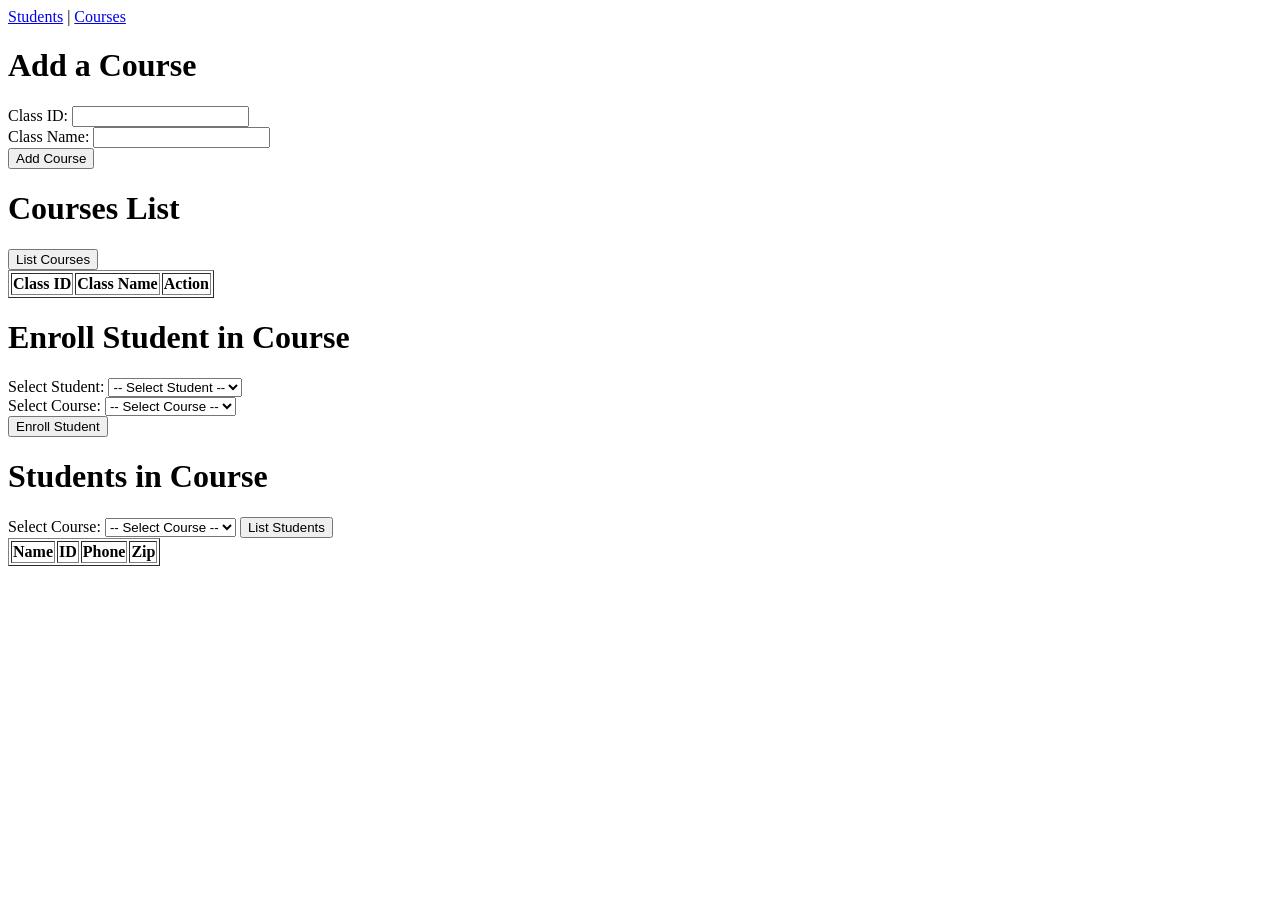
==== frontend/courses.html @ 0516256b "Completed CIS 2336 final exam" ====
<!DOCTYPE html>
<html lang="en">

<head>
    <meta charset="UTF-8">
    <meta name="viewport" content="width=device-width, initial-scale=1.0">
    <title>Courses</title>
</head>

<body onload="loadEnrollmentOptions()">

    <nav>
        <a href="index.html">Students</a> |
        <a href="courses.html">Courses</a>
    </nav>

    <h1>Add a Course</h1>

    <form id="courseForm" onsubmit="addCourse(event)">
        <label for="classId">Class ID:</label>
        <input type="text" id="classId" required>
        <br>

        <label for="className">Class Name:</label>
        <input type="text" id="className" required>
        <br>

        <button type="submit">Add Course</button>
    </form>


    <h1>Courses List</h1>

    <button type="button" onclick="listCourses()">List Courses</button>

    <table border="1">
        <thead>
            <tr>
                <th>Class ID</th>
                <th>Class Name</th>
                <th>Action</th>
            </tr>
        </thead>

        <tbody id="courseTable">
        </tbody>
    </table>


    <h1>Enroll Student in Course</h1>

    <form id="enrollmentForm" onsubmit="addEnrollment(event)">

        <label for="studentSelect">Select Student:</label>
        <select id="studentSelect" required>
            <option value="">-- Select Student --</option>
        </select>

        <br>

        <label for="courseSelect">Select Course:</label>
        <select id="courseSelect" required>
            <option value="">-- Select Course --</option>
        </select>

        <br>

        <button type="submit">Enroll Student</button>

    </form>


    <h1>Students in Course</h1>

    <label for="enrollmentCourseSelect">Select Course:</label>

    <select id="enrollmentCourseSelect">
        <option value="">-- Select Course --</option>
    </select>

    <button type="button" onclick="listStudentsInCourse()">
        List Students
    </button>

    <table border="1">
        <thead>
            <tr>
                <th>Name</th>
                <th>ID</th>
                <th>Phone</th>
                <th>Zip</th>
            </tr>
        </thead>

        <tbody id="enrollmentTable">
        </tbody>
    </table>


    <script src="script.js"></script>

</body>

</html>
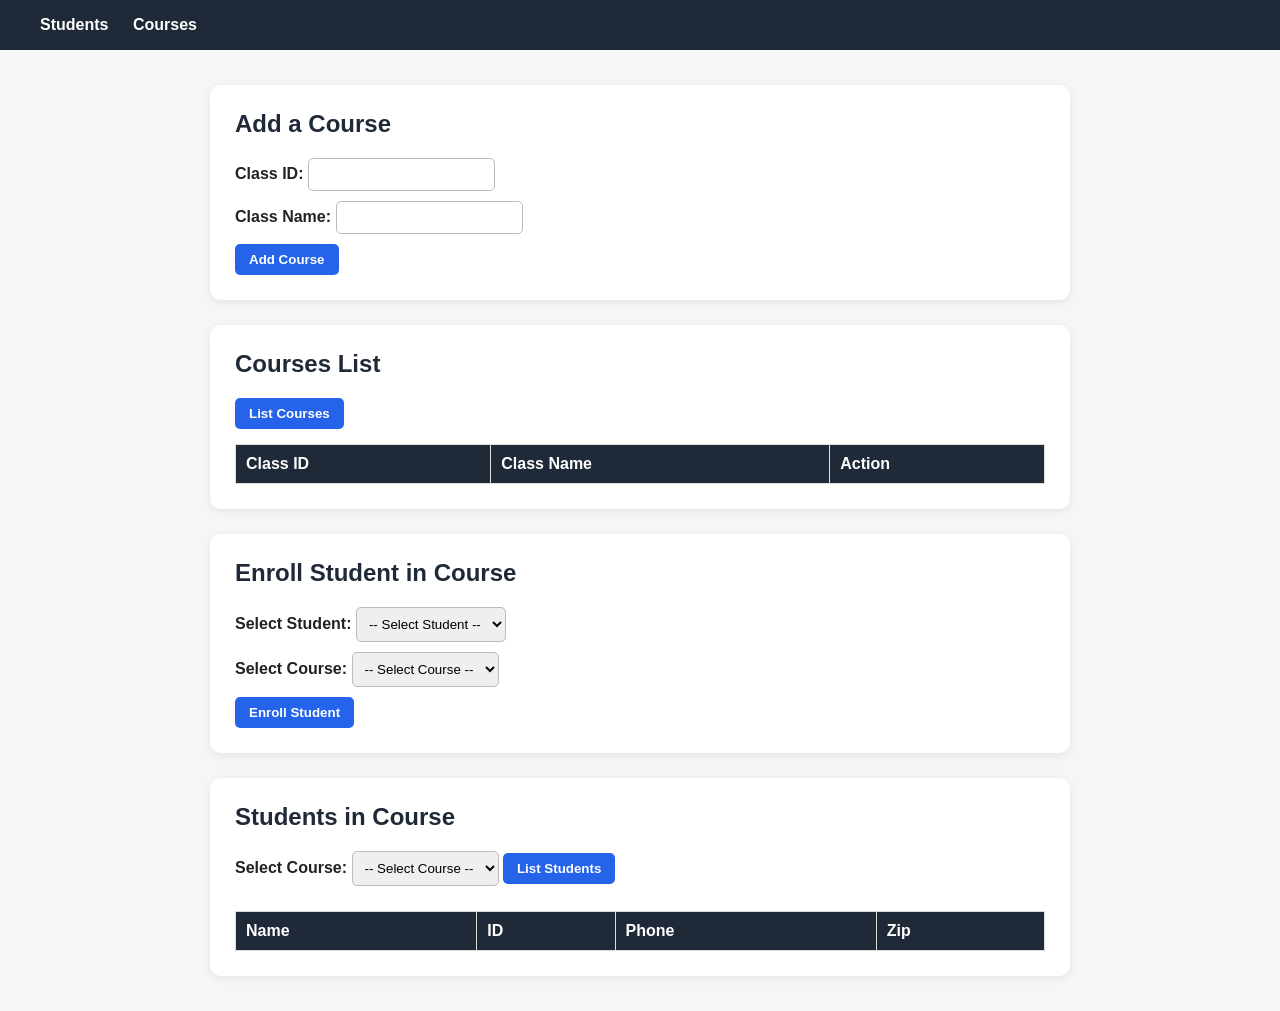
==== commit 1a2058d3: "Add frontend styling" ====
--- a/frontend/courses.html
+++ b/frontend/courses.html
@@ -5,97 +5,99 @@
     <meta charset="UTF-8">
     <meta name="viewport" content="width=device-width, initial-scale=1.0">
     <title>Courses</title>
+    <link rel="stylesheet" href="style.css">
 </head>
 
 <body onload="loadEnrollmentOptions()">
 
     <nav>
-        <a href="index.html">Students</a> |
+        <a href="index.html">Students</a>
         <a href="courses.html">Courses</a>
     </nav>
 
-    <h1>Add a Course</h1>
+    <main>
 
-    <form id="courseForm" onsubmit="addCourse(event)">
-        <label for="classId">Class ID:</label>
-        <input type="text" id="classId" required>
-        <br>
+        <section>
+            <h1>Add a Course</h1>
 
-        <label for="className">Class Name:</label>
-        <input type="text" id="className" required>
-        <br>
+            <form id="courseForm" onsubmit="addCourse(event)">
+                <label for="classId">Class ID:</label>
+                <input type="text" id="classId" required>
+                <br>
 
-        <button type="submit">Add Course</button>
-    </form>
+                <label for="className">Class Name:</label>
+                <input type="text" id="className" required>
+                <br>
 
+                <button type="submit">Add Course</button>
+            </form>
+        </section>
 
-    <h1>Courses List</h1>
+        <section>
+            <h1>Courses List</h1>
 
-    <button type="button" onclick="listCourses()">List Courses</button>
+            <button type="button" onclick="listCourses()">List Courses</button>
 
-    <table border="1">
-        <thead>
-            <tr>
-                <th>Class ID</th>
-                <th>Class Name</th>
-                <th>Action</th>
-            </tr>
-        </thead>
+            <table>
+                <thead>
+                    <tr>
+                        <th>Class ID</th>
+                        <th>Class Name</th>
+                        <th>Action</th>
+                    </tr>
+                </thead>
+                <tbody id="courseTable">
+                </tbody>
+            </table>
+        </section>
 
-        <tbody id="courseTable">
-        </tbody>
-    </table>
+        <section>
+            <h1>Enroll Student in Course</h1>
 
+            <form id="enrollmentForm" onsubmit="addEnrollment(event)">
+                <label for="studentSelect">Select Student:</label>
+                <select id="studentSelect" required>
+                    <option value="">-- Select Student --</option>
+                </select>
+                <br>
 
-    <h1>Enroll Student in Course</h1>
+                <label for="courseSelect">Select Course:</label>
+                <select id="courseSelect" required>
+                    <option value="">-- Select Course --</option>
+                </select>
+                <br>
 
-    <form id="enrollmentForm" onsubmit="addEnrollment(event)">
+                <button type="submit">Enroll Student</button>
+            </form>
+        </section>
 
-        <label for="studentSelect">Select Student:</label>
-        <select id="studentSelect" required>
-            <option value="">-- Select Student --</option>
-        </select>
+        <section>
+            <h1>Students in Course</h1>
 
-        <br>
+            <label for="enrollmentCourseSelect">Select Course:</label>
+            <select id="enrollmentCourseSelect">
+                <option value="">-- Select Course --</option>
+            </select>
 
-        <label for="courseSelect">Select Course:</label>
-        <select id="courseSelect" required>
-            <option value="">-- Select Course --</option>
-        </select>
+            <button type="button" onclick="listStudentsInCourse()">
+                List Students
+            </button>
 
-        <br>
+            <table>
+                <thead>
+                    <tr>
+                        <th>Name</th>
+                        <th>ID</th>
+                        <th>Phone</th>
+                        <th>Zip</th>
+                    </tr>
+                </thead>
+                <tbody id="enrollmentTable">
+                </tbody>
+            </table>
+        </section>
 
-        <button type="submit">Enroll Student</button>
-
-    </form>
-
-
-    <h1>Students in Course</h1>
-
-    <label for="enrollmentCourseSelect">Select Course:</label>
-
-    <select id="enrollmentCourseSelect">
-        <option value="">-- Select Course --</option>
-    </select>
-
-    <button type="button" onclick="listStudentsInCourse()">
-        List Students
-    </button>
-
-    <table border="1">
-        <thead>
-            <tr>
-                <th>Name</th>
-                <th>ID</th>
-                <th>Phone</th>
-                <th>Zip</th>
-            </tr>
-        </thead>
-
-        <tbody id="enrollmentTable">
-        </tbody>
-    </table>
-
+    </main>
 
     <script src="script.js"></script>
 
--- a/frontend/style.css
+++ b/frontend/style.css
@@ -0,0 +1,114 @@
+* {
+    box-sizing: border-box;
+}
+
+body {
+    margin: 0;
+    font-family: Arial, Helvetica, sans-serif;
+    background-color: #f4f6f8;
+    color: #222;
+}
+
+nav {
+    background-color: #1f2937;
+    padding: 16px 40px;
+}
+
+nav a {
+    color: white;
+    text-decoration: none;
+    font-weight: bold;
+    margin-right: 20px;
+}
+
+nav a:hover {
+    color: #93c5fd;
+}
+
+main {
+    max-width: 900px;
+    margin: 35px auto;
+    padding: 0 20px;
+}
+
+h1 {
+    color: #1f2937;
+    margin-top: 0;
+}
+
+section {
+    background-color: white;
+    padding: 25px;
+    margin-bottom: 25px;
+    border-radius: 10px;
+    box-shadow: 0 2px 8px rgba(0, 0, 0, 0.08);
+}
+
+form {
+    margin-top: 15px;
+}
+
+label {
+    display: inline-block;
+    margin-bottom: 5px;
+    font-weight: bold;
+}
+
+input,
+select {
+    padding: 8px;
+    margin-bottom: 10px;
+    border: 1px solid #bbb;
+    border-radius: 5px;
+}
+
+input:focus,
+select:focus {
+    outline: none;
+    border-color: #2563eb;
+}
+
+button {
+    background-color: #2563eb;
+    color: white;
+    border: none;
+    border-radius: 5px;
+    padding: 8px 14px;
+    cursor: pointer;
+    font-weight: bold;
+}
+
+button:hover {
+    background-color: #1d4ed8;
+}
+
+table {
+    width: 100%;
+    border-collapse: collapse;
+    margin-top: 15px;
+    background-color: white;
+}
+
+th {
+    background-color: #1f2937;
+    color: white;
+}
+
+th,
+td {
+    border: 1px solid #ddd;
+    padding: 10px;
+    text-align: left;
+}
+
+tr:nth-child(even) {
+    background-color: #f3f4f6;
+}
+
+td button {
+    background-color: #dc2626;
+}
+
+td button:hover {
+    background-color: #b91c1c;
+}
